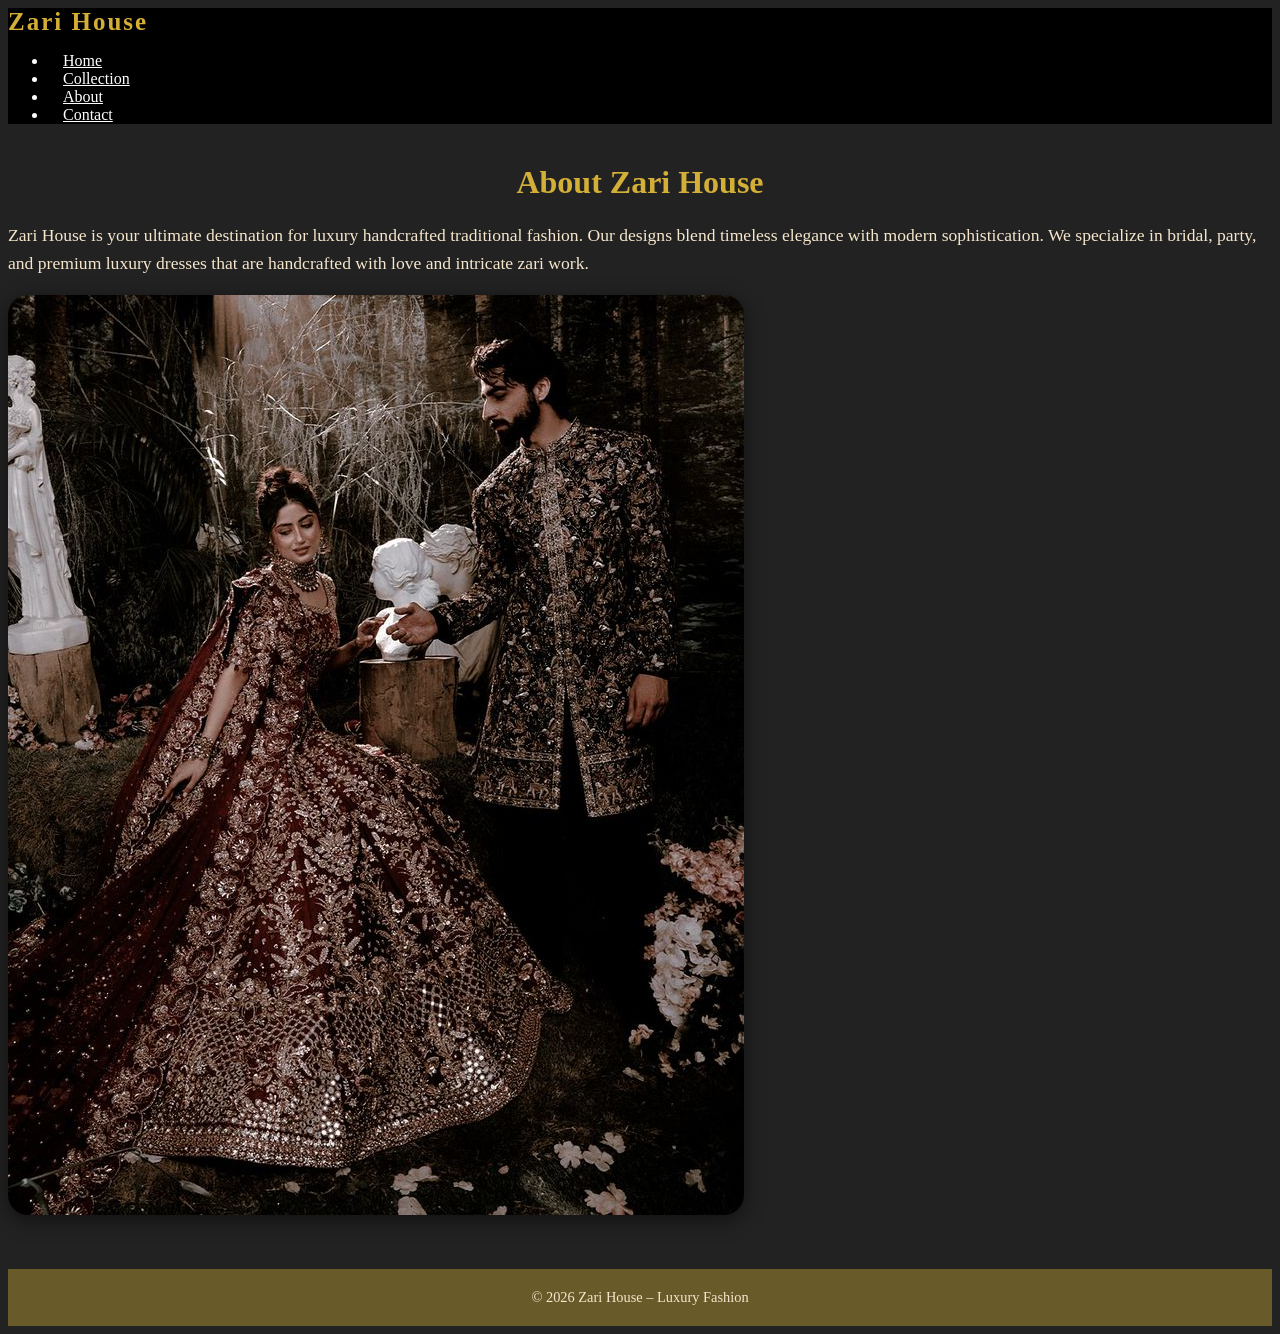
==== about.html @ bdd4b4c4 "Add files via upload" ====
﻿<!DOCTYPE html>
<html>
<head>
    <title>Zari House - About</title>
    <!-- Bootstrap CSS -->
    <link rel="stylesheet" href="wwwroot/lib/bootstrap/css/bootstrap.min.css">
    <!-- Main style CSS -->
    <link rel="stylesheet" href="style.css">
</head>
<body class="about-page">

    <!-- Navbar -->
    <nav class="navbar navbar-expand-lg">
        <div class="container">
            <a class="navbar-brand">Zari House</a>
            <ul class="navbar-nav ms-auto">
                <li class="nav-item"><a class="nav-link" href="index.html">Home</a></li>
                <li class="nav-item"><a class="nav-link" href="collection.html">Collection</a></li>
                <li class="nav-item"><a class="nav-link active" href="about.html">About</a></li>
                <li class="nav-item"><a class="nav-link" href="contact.html">Contact</a></li>
            </ul>
        </div>
    </nav>

    <!-- About Section -->
    <div class="container mt-5">
        <h2 class="section-title text-center">About Zari House</h2>
        <p class="text-center mt-3">
            Zari House is your ultimate destination for luxury handcrafted traditional fashion.
            Our designs blend timeless elegance with modern sophistication. We specialize in bridal, party,
            and premium luxury dresses that are handcrafted with love and intricate zari work.
        </p>
        <div class="text-center mt-4">
            <img src="images/about.jpeg" class="img-fluid rounded about-img" alt="About Zari House">
        </div>
    </div>

    <!-- Footer -->
    <footer class="mt-5 text-center text-light">
        © 2026 Zari House – Luxury Fashion
    </footer>

    <!-- Bootstrap JS -->
    <script src="wwwroot/lib/bootstrap/js/bootstrap.bundle.min.js"></script>

    <!-- Page-specific styling -->
    <style>
        /* Section Title Gold */
        .about-page .section-title {
            color: #d4af37; /* Gold color */
            font-weight: bold;
            font-size: 2rem;
            margin-bottom: 20px;
        }

        /* Paragraph text */
        .about-page p {
            color: #f5e6cc !important; /* soft light */
            font-size: 1.1rem;
            line-height: 1.6;
        }

        /* Image styling */
        .about-page .about-img {
            border-radius: 20px;
            max-width: 60%;
            height: fit-content;
            box-shadow: 0 5px 20px rgba(0,0,0,0.5);
        }

        /* Body background optional for royal look */
        body.about-page {
            background-color:#222; /* dark royal shade */
        }

        /* Footer text */
        footer {
            color: #f5e6cc;
            font-size: 0.9rem;
        }
    </style>

</body>
</html>
---- style.css ----
﻿body {
    background: #0f0f0f;
    color: white;
    font-family: 'Georgia', serif;
}

/* Navbar */
.navbar {
    background:black !important;
}

.navbar-brand {
    color: #d4af37 !important;
    font-size: 25px;
    font-weight: bold;
    letter-spacing: 2px;
}

.nav-link {
    color: white !important;
    margin-left: 15px;
}

    .nav-link:hover {
        color: #d4af37 !important;
    }

/* Hero Section */
.hero {
    height: 500px;
    background-size:contain;
    background-position:center;
    display: flex;
    align-items: center;
    justify-content: center;
    text-align: center;
}

    .hero h1 {
        font-size: 60px;
        color: #d4af37;
    }

    .hero p {
        font-size: 18px;
    }

/* Cards */
/* Card overall */
.card {
    background-color: #222; /* white remove */
    border-radius: 15px;
    border: 1px solid #222;
    overflow: hidden;
    transition: 0.3s;
    text-align: center;
}

/* Image inside & centered */
.card-img-top {
    height: 250px;
    object-fit: fill;
    border-radius: 10px;
    margin: 15px auto;
    width: 90%;
    display: block;
}

/* Hover effect */
.card:hover {
    transform: translateY(-10px);
    box-shadow: 0 10px 25px rgba(212,175,55,0.4); /* golden shadow */
}

/* Title (golden) */
.card-title {
    color: #d4af37; /* gold color */
    font-weight: bold;
}

/* Text visible */
.card-body p {
    color: #ccc; /* light gray (visible on dark bg) */
}

/* Button */
.btn-gold {
    background-color: #d4af37;
    color: black;
    border: none;
}

    .btn-gold:hover {
        background-color: #b8962e;
    }

.card img {
    width: 100%;
    height: 250px; /* FIXED HEIGHT (important) */
    object-fit: contain; /* image crop ho kar same size banegi */
    border-radius: 10px;
    display: flex;
}


.modal-content img {
    width: 70% !important; /* balanced size */
    max-height: 300px !important; /* control height */
    object-fit: contain !important;
    display: block !important;
    margin: 10px auto !important; /* center */
    border-radius: 12px !important;
}
.modal-content {
    border-radius: 10px;
    block-size: contain;
  
}

    .modal-content h5 {
        color: #d4af37; /* gold */
        margin-bottom: 10px;
    }
/* Slider*/
.carousel-item {
    height: 400px;
}

.carousel-item img {
    width: 100%;
    height: 100%;
    object-fit: contain;
}

/* Buttons */
.btn-gold {
    background: #d4af37;
    color: black;
    border: none;
    font-weight: bold;
}

    .btn-gold:hover {
        background: #b8962e;
    }

/* Section Titles */
.section-title {
    text-align: center;
    margin: 40px 0;
    color: #d4af37;
}

/* Footer */
footer {
    background: rgba(212,175,55,0.4);
    text-align: center;
    padding: 20px;
    margin-top: 50px;
    color: #ccc;
}

/* Inputs */
input, textarea {
    background: #1a1a1a !important;
    border: none !important;
    color: white !important;
}

.subscribe-form input::placeholder {
    color: white; /* gold placeholder */
    opacity: 1; /* ensure visibility in all browsers */
}
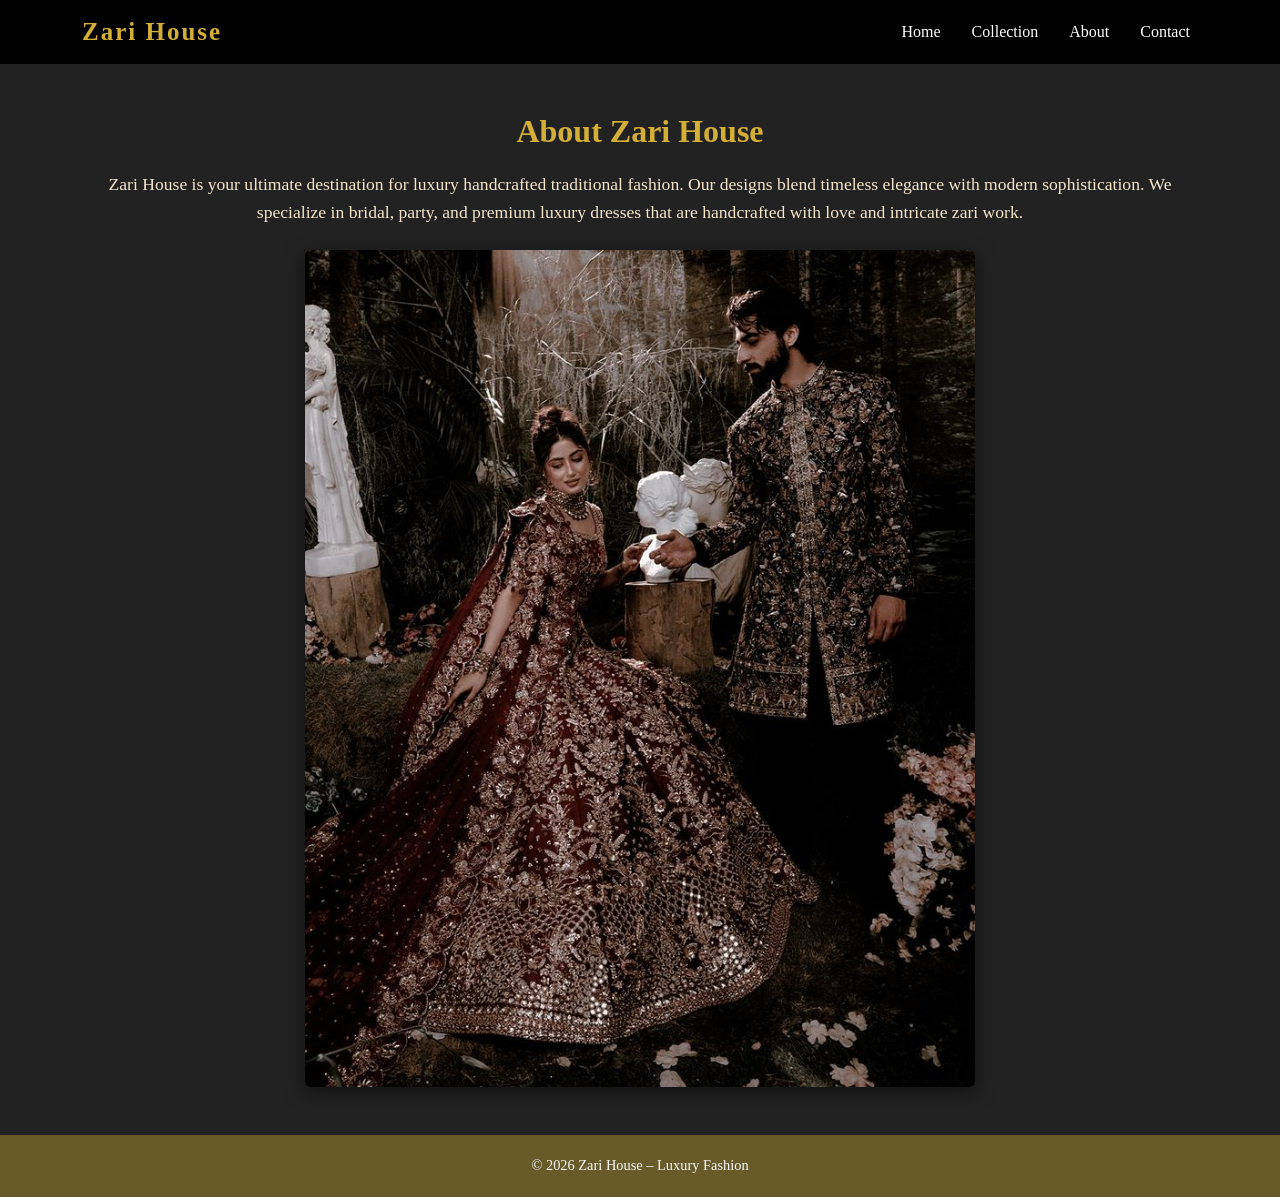
==== commit 5e627c22: "Update about.html" ====
--- a/about.html
+++ b/about.html
@@ -3,7 +3,7 @@
 <head>
     <title>Zari House - About</title>
     <!-- Bootstrap CSS -->
-    <link rel="stylesheet" href="wwwroot/lib/bootstrap/css/bootstrap.min.css">
+    <link href="https://cdn.jsdelivr.net/npm/bootstrap@5.3.7/dist/css/bootstrap.min.css" rel="stylesheet">
     <!-- Main style CSS -->
     <link rel="stylesheet" href="style.css">
 </head>
@@ -41,7 +41,7 @@
     </footer>
 
     <!-- Bootstrap JS -->
-    <script src="wwwroot/lib/bootstrap/js/bootstrap.bundle.min.js"></script>
+   <script src="https://cdn.jsdelivr.net/npm/bootstrap@5.3.7/dist/js/bootstrap.bundle.min.js"></script>
 
     <!-- Page-specific styling -->
     <style>
@@ -81,4 +81,4 @@
     </style>
 
 </body>
-</html>+</html>
